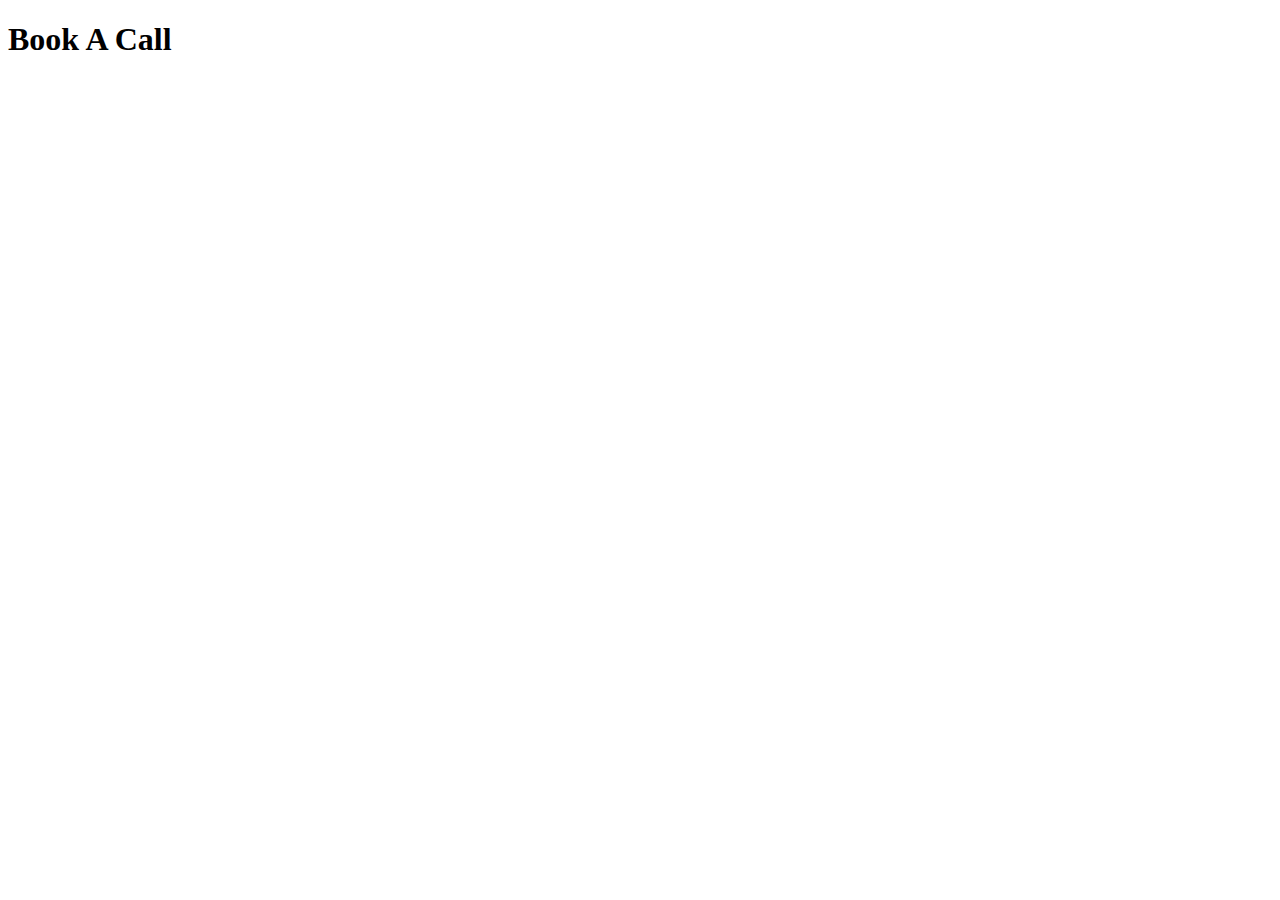
==== BookCall.html @ e5b255ef "." ====
<!DOCTYPE html>
<html lang="en">
<head>
    <meta charset="UTF-8">
    <meta name="viewport" content="width=device-width, initial-scale=1.0">
    <title>Book A Call</title>
</head>
<body>
    <h1>Book A Call</h1>
</body>
</html>
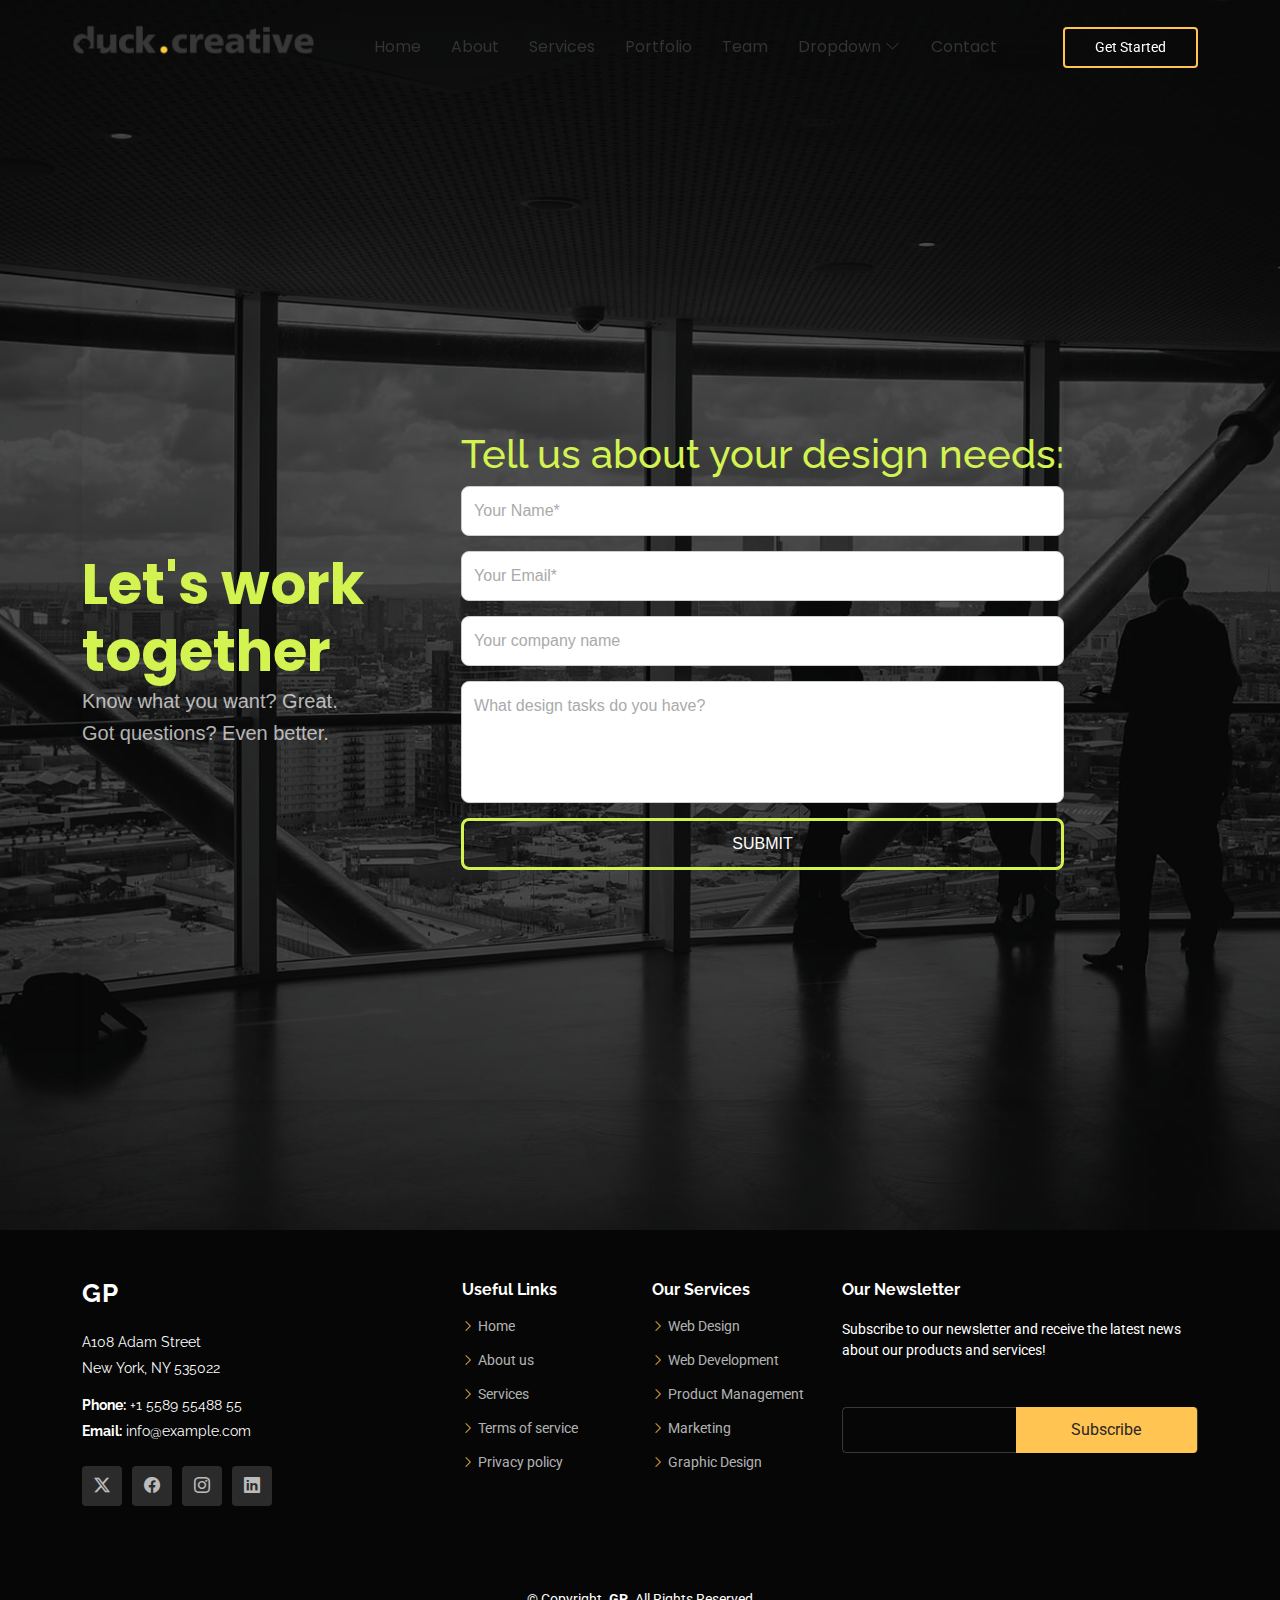
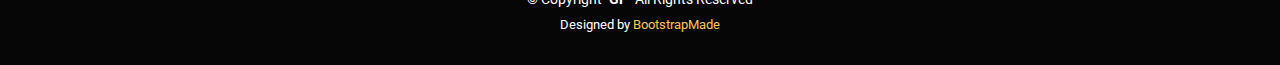
==== commit e5a295b5: "updated" ====
--- a/BookCall.html
+++ b/BookCall.html
@@ -1,11 +1,211 @@
-<!DOCTYPE html>
-<html lang="en">
-<head>
-    <meta charset="UTF-8">
-    <meta name="viewport" content="width=device-width, initial-scale=1.0">
-    <title>Book A Call</title>
+<!DOCTYPE html><html lang="en"><head>
+    <meta charset="utf-8">
+    <meta content="width=device-width, initial-scale=1.0" name="viewport">
+    <title>Duck_Creative</title>
+    <meta name="description" content="">
+    <meta name="keywords" content="">
+  
+    <meta name="robots" content="noindex, nofollow">
+  
+    <!-- Favicons -->
+    <link href="images/favicon.png" rel="icon">
+    <link href="images/apple-touch-icon.png" rel="apple-touch-icon">
+  
+    <!-- Fonts -->
+    <link href="https://fonts.googleapis.com" rel="preconnect">
+    <link href="https://fonts.gstatic.com" rel="preconnect" crossorigin="">
+    <link href="https://fonts.googleapis.com/css2?family=Roboto:ital,wght@0,100;0,300;0,400;0,500;0,700;0,900;1,100;1,300;1,400;1,500;1,700;1,900&amp;family=Poppins:ital,wght@0,100;0,200;0,300;0,400;0,500;0,600;0,700;0,800;0,900;1,100;1,200;1,300;1,400;1,500;1,600;1,700;1,800;1,900&amp;family=Raleway:ital,wght@0,100;0,200;0,300;0,400;0,500;0,600;0,700;0,800;0,900;1,100;1,200;1,300;1,400;1,500;1,600;1,700;1,800;1,900&amp;display=swap" rel="stylesheet">
+    <link rel="stylesheet" href="path/to/font-awesome/css/font-awesome.min.css">
+  
+    <!-- Vendor CSS Files -->
+    <link href="css/bootstrap.min.css" rel="stylesheet">
+    <link href="css/bootstrap-icons.css" rel="stylesheet">
+    <link href="css/aos.css" rel="stylesheet">
+    <link href="css/swiper-bundle.min.css" rel="stylesheet">
+    <link href="css/glightbox.min.css" rel="stylesheet">
+    <link rel="stylesheet" href="./css/BookCall.css">
+    <link rel="stylesheet" href="https://cdnjs.cloudflare.com/ajax/libs/font-awesome/6.0.0/css/all.min.css">
+  
+    <!-- Main CSS File -->
+    <link href="css/main.css" rel="stylesheet">
+
 </head>
-<body>
-    <h1>Book A Call</h1>
+<body class="index-page">
+
+    <header id="header" class="header d-flex align-items-center fixed-top">
+        <div class="container-fluid container-xl position-relative d-flex align-items-center justify-content-between">
+    
+          <a href="index.html" class="logo d-flex align-items-center me-auto me-lg-0">
+            <!-- Uncomment the line below if you also wish to use an image logo -->
+            <!-- <img src="assets/img/logo.png" alt=""> -->
+            <img class="logo" src="./images/duck logo-01.png" alt="">
+          
+          </a>
+    
+          <nav id="navmenu" class="navmenu">
+            <ul>
+              <li><a class="nav_link" href="#hero" class="active">Home<br></a></li>
+              <li><a class="nav_link" href="#about">About</a></li>
+              <li><a class="nav_link" href="#services">Services</a></li>
+              <li><a class="nav_link" href="#portfolio">Portfolio</a></li>
+              <li><a class="nav_link" href="#team">Team</a></li>
+              <li class="dropdown"><a href="#"><span>Dropdown</span> <i class="bi bi-chevron-down toggle-dropdown"></i></a>
+                <ul>
+                  <li><a href="#">Dropdown 1</a></li>
+                  <li class="dropdown"><a href="#"><span>Deep Dropdown</span> <i class="bi bi-chevron-down toggle-dropdown"></i></a>
+                    <ul>
+                      <li><a href="#">Deep Dropdown 1</a></li>
+                      <li><a href="#">Deep Dropdown 2</a></li>
+                      <li><a href="#">Deep Dropdown 3</a></li>
+                      <li><a href="#">Deep Dropdown 4</a></li>
+                      <li><a href="#">Deep Dropdown 5</a></li>
+                    </ul>
+                  </li>
+                  <li><a href="#">Dropdown 2</a></li>
+                  <li><a href="#">Dropdown 3</a></li>
+                  <li><a href="#">Dropdown 4</a></li>
+                </ul>
+              </li>
+              <li><a href="#contact">Contact</a></li>
+            </ul>
+            <i class="mobile-nav-toggle d-xl-none bi bi-list"></i>
+          </nav>
+    
+        <a class="btn-getstarted" href="BookCall.html">Get Started</a>
+    
+        </div>
+      </header>
+
+        <!-- Hero Section -->
+    <section id="hero" class="hero section dark-background">
+
+      <img src="images/hero-bg.jpg" alt="" data-aos="fade-in">
+
+      <div class="container">
+<!-- 
+        <div class="row " data-aos="fade-up" data-aos-delay="100">
+          <div class="col-xl-7 col-lg-8">
+            <div class="design-header">
+              <span class="line"></span>
+              <p>FULL SERVICE DESIGN AGENCY</p>
+            </div>
+            <h2>You need design done.<br><span>Just get it!</span></h2>
+          </div>
+        </div> -->
+
+        <div class="bookcall">
+          <div class="left-section">
+            <h2>Let's work together</h2>
+            <p>Know what you want? Great.<br>Got questions? Even better.</p>
+          </div>
+          <div class="right-section">
+            <h1>Tell us about your design needs:</h1>
+            <form>
+              <input type="text" placeholder="Your Name*" required>
+              <input type="email" placeholder="Your Email*" required>
+              <input type="text" placeholder="Your company name">
+              <textarea placeholder="What design tasks do you have?" rows="4"></textarea>
+              <button type="submit">SUBMIT</button>
+            </form>
+          </div>
+        </div>
+
+      </div>
+
+    </section><!-- /Hero Section -->
+  
+  <footer id="footer" class="footer dark-background">
+
+    <div class="footer-top">
+      <div class="container">
+        <div class="row gy-4">
+          <div class="col-lg-4 col-md-6 footer-about">
+            <a href="index.html" class="logo d-flex align-items-center">
+              <span class="sitename">GP</span>
+            </a>
+            <div class="footer-contact pt-3">
+              <p>A108 Adam Street</p>
+              <p>New York, NY 535022</p>
+              <p class="mt-3"><strong>Phone:</strong> <span>+1 5589 55488 55</span></p>
+              <p><strong>Email:</strong> <span><a href="/cdn-cgi/l/email-protection" class="__cf_email__" data-cfemail="fa93949c95ba9f829b978a969fd4999597">[email&nbsp;protected]</a></span></p>
+            </div>
+            <div class="social-links d-flex mt-4">
+              <a href=""><i class="bi bi-twitter-x"></i></a>
+              <a href=""><i class="bi bi-facebook"></i></a>
+              <a href=""><i class="bi bi-instagram"></i></a>
+              <a href=""><i class="bi bi-linkedin"></i></a>
+            </div>
+          </div>
+
+          <div class="col-lg-2 col-md-3 footer-links">
+            <h4>Useful Links</h4>
+            <ul>
+              <li><i class="bi bi-chevron-right"></i> <a href="#"> Home</a></li>
+              <li><i class="bi bi-chevron-right"></i> <a href="#"> About us</a></li>
+              <li><i class="bi bi-chevron-right"></i> <a href="#"> Services</a></li>
+              <li><i class="bi bi-chevron-right"></i> <a href="#"> Terms of service</a></li>
+              <li><i class="bi bi-chevron-right"></i> <a href="#"> Privacy policy</a></li>
+            </ul>
+          </div>
+
+          <div class="col-lg-2 col-md-3 footer-links">
+            <h4>Our Services</h4>
+            <ul>
+              <li><i class="bi bi-chevron-right"></i> <a href="#"> Web Design</a></li>
+              <li><i class="bi bi-chevron-right"></i> <a href="#"> Web Development</a></li>
+              <li><i class="bi bi-chevron-right"></i> <a href="#"> Product Management</a></li>
+              <li><i class="bi bi-chevron-right"></i> <a href="#"> Marketing</a></li>
+              <li><i class="bi bi-chevron-right"></i> <a href="#"> Graphic Design</a></li>
+            </ul>
+          </div>
+
+          <div class="col-lg-4 col-md-12 footer-newsletter">
+            <h4>Our Newsletter</h4>
+            <p>Subscribe to our newsletter and receive the latest news about our products and services!</p>
+            <form action="forms/newsletter.php" method="post" class="php-email-form">
+              <div class="newsletter-form"><input type="email" name="email"><input type="submit" value="Subscribe"></div>
+              <div class="loading">Loading</div>
+              <div class="error-message"></div>
+              <div class="sent-message">Your subscription request has been sent. Thank you!</div>
+            </form>
+          </div>
+
+        </div>
+      </div>
+    </div>
+
+    <div class="copyright">
+      <div class="container text-center">
+        <p>© <span>Copyright</span> <strong class="px-1 sitename">GP</strong> <span>All Rights Reserved</span></p>
+        <div class="credits">
+          <!-- All the links in the footer should remain intact. -->
+          <!-- You can delete the links only if you've purchased the pro version. -->
+          <!-- Licensing information: https://bootstrapmade.com/license/ -->
+          <!-- Purchase the pro version with working PHP/AJAX contact form: [buy-url] -->
+          Designed by <a href="https://bootstrapmade.com/">BootstrapMade</a>
+        </div>
+      </div>
+    </div>
+
+  </footer>
+
+  <!-- Scroll Top -->
+  <a href="#" id="scroll-top" class="scroll-top d-flex align-items-center justify-content-center"><i class="bi bi-arrow-up-short"></i></a>
+
+  <!-- Preloader -->
+  <div id="preloader"></div>
+
+  <!-- Vendor JS Files -->
+  <script data-cfasync="false" src="js/email-decode.min.js"></script><script src="js/bootstrap.bundle.min.js"></script>
+  <script src="js/validate.js"></script>
+  <script src="js/aos.js"></script>
+  <script src="js/swiper-bundle.min.js"></script>
+  <script src="js/glightbox.min.js"></script>
+  <script src="js/imagesloaded.pkgd.min.js"></script>
+  <script src="js/isotope.pkgd.min.js"></script>
+  <script src="js/purecounter_vanilla.js"></script>
+
+  <!-- Main JS File -->
+  <script src="js/main.js"></script>
 </body>
-</html>+</html>
